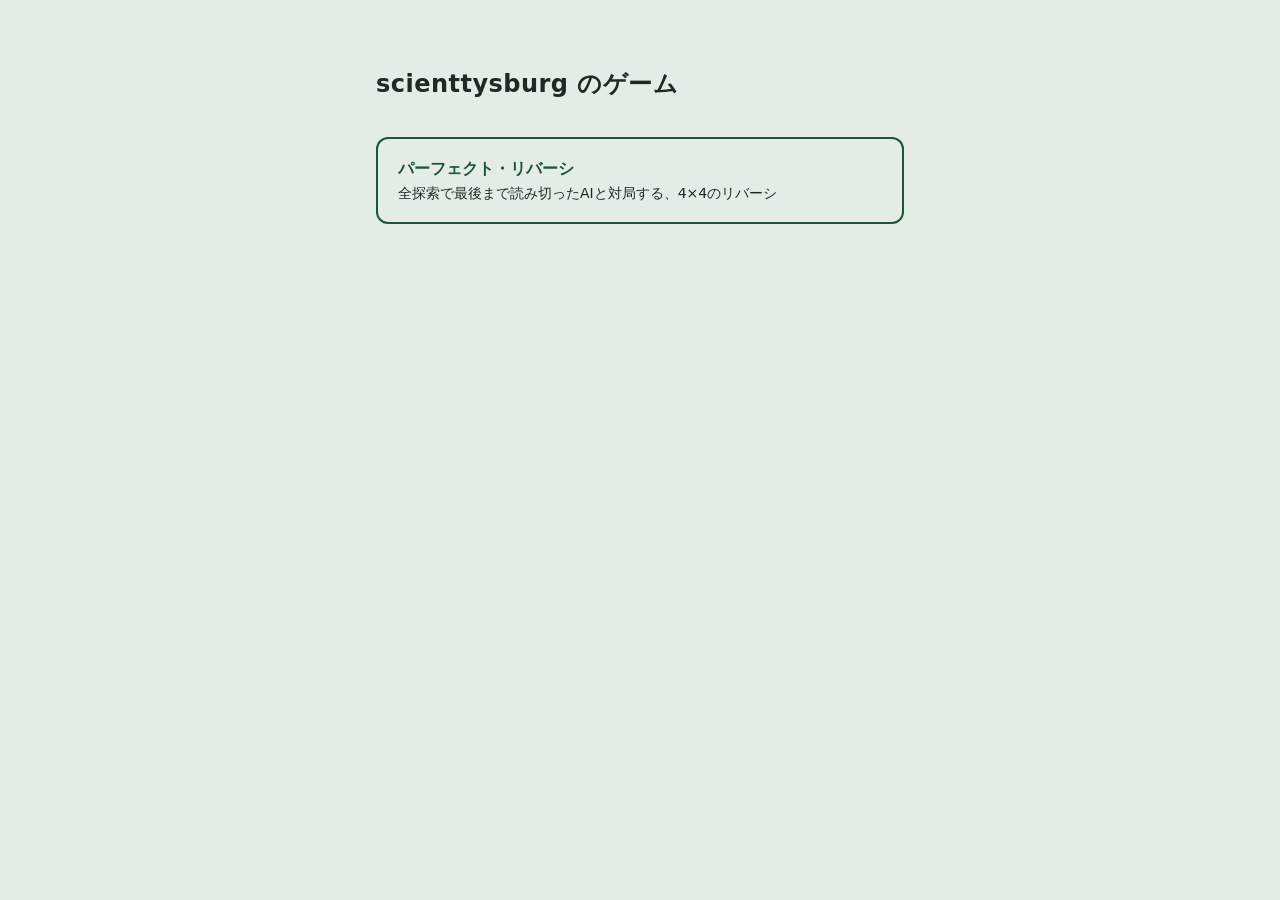
==== index.html @ 53249541 "Publish Perfect Reversi 4x4 Co-Authored-By: Claude Opus 5.5 <noreply@anthropic.com>" ====
<!doctype html>
<html lang="ja">
<head>
<meta charset="utf-8">
<meta name="viewport" content="width=device-width, initial-scale=1">
<title>scienttysburg のゲーム</title>
<meta name="description" content="scienttysburg が作ったゲームの一覧">
<style>
:root {
  --bg: #E4ECE6;
  --fg: #1F2A22;
  --accent: #1E5536;
}
@media (prefers-color-scheme: dark) {
  :root {
    --bg: #101C15;
    --fg: #DCE8E0;
    --accent: #4FA374;
  }
}
* { box-sizing: border-box; }
body {
  margin: 0;
  min-height: 100vh;
  background: var(--bg);
  color: var(--fg);
  font-family: system-ui, -apple-system, "Hiragino Sans", "Yu Gothic UI", "Meiryo", sans-serif;
  line-height: 1.7;
}
main {
  max-width: 36rem;
  margin: 0 auto;
  padding: 4rem 1.5rem;
}
h1 {
  margin: 0 0 2rem;
  font-size: 1.5rem;
  font-weight: 700;
  letter-spacing: 0.02em;
}
ul {
  margin: 0;
  padding: 0;
  list-style: none;
}
li + li { margin-top: 0.75rem; }
a {
  display: block;
  padding: 1rem 1.25rem;
  border: 2px solid var(--accent);
  border-radius: 0.75rem;
  color: var(--accent);
  font-weight: 700;
  text-decoration: none;
}
a small {
  display: block;
  color: var(--fg);
  font-weight: 400;
  font-size: 0.875rem;
}
a:hover, a:focus-visible {
  background: var(--accent);
  color: var(--bg);
}
a:hover small, a:focus-visible small { color: var(--bg); }
a:focus-visible { outline: 3px solid var(--fg); outline-offset: 2px; }
</style>
</head>
<body>
<main>
  <h1>scienttysburg のゲーム</h1>
  <ul>
    <li><a href="reversi/">パーフェクト・リバーシ<small>全探索で最後まで読み切ったAIと対局する、4×4のリバーシ</small></a></li>
  </ul>
</main>
</body>
</html>
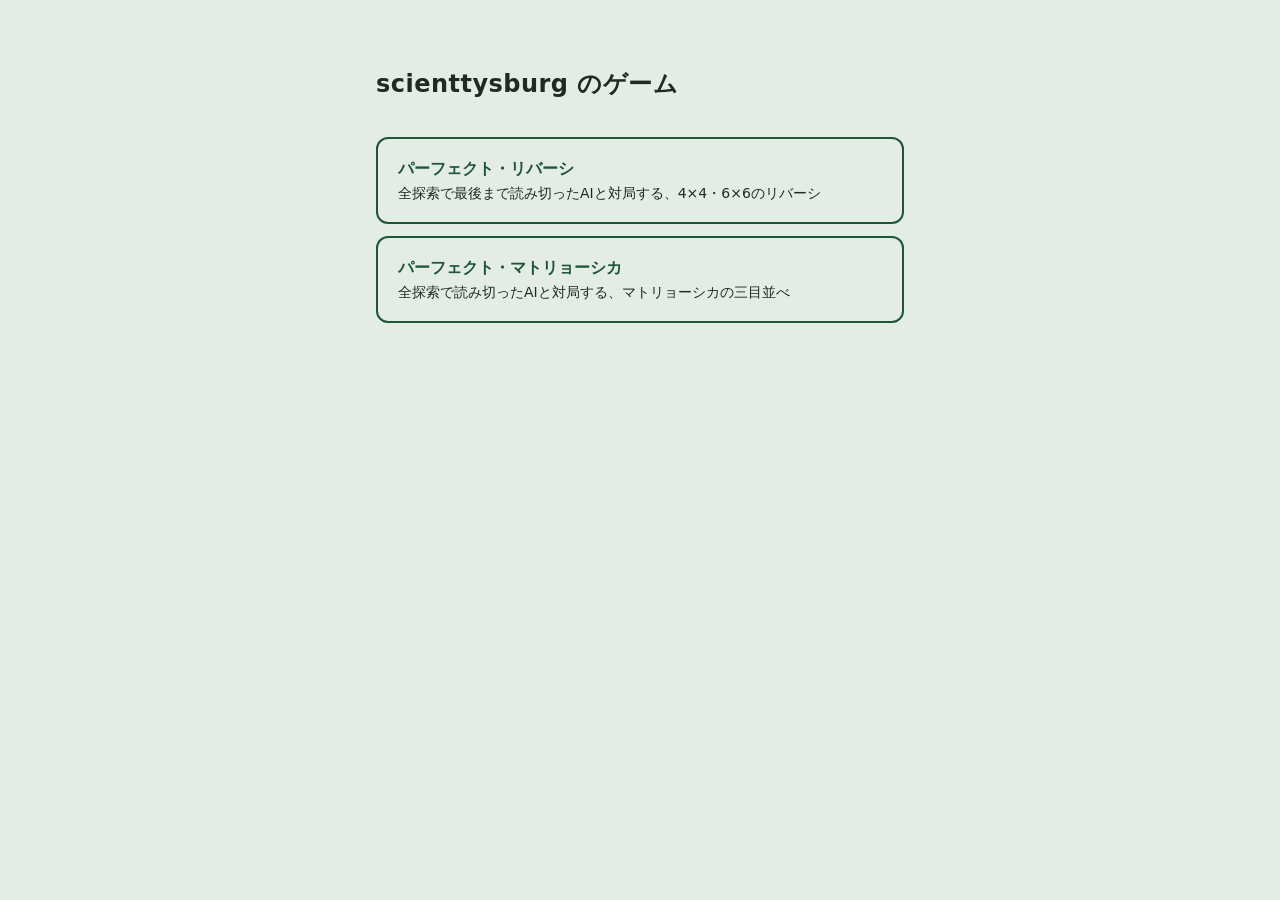
==== commit 73bd6660: "Publish Perfect Matryoshka; update Perfect Reversi with how-to, tool-row top bar and settings Co-Aut" ====
--- a/index.html
+++ b/index.html
@@ -71,7 +71,8 @@
 <main>
   <h1>scienttysburg のゲーム</h1>
   <ul>
-    <li><a href="reversi/">パーフェクト・リバーシ<small>全探索で最後まで読み切ったAIと対局する、4×4のリバーシ</small></a></li>
+    <li><a href="reversi/">パーフェクト・リバーシ<small>全探索で最後まで読み切ったAIと対局する、4×4・6×6のリバーシ</small></a></li>
+    <li><a href="matryoshka/">パーフェクト・マトリョーシカ<small>全探索で読み切ったAIと対局する、マトリョーシカの三目並べ</small></a></li>
   </ul>
 </main>
 </body>
